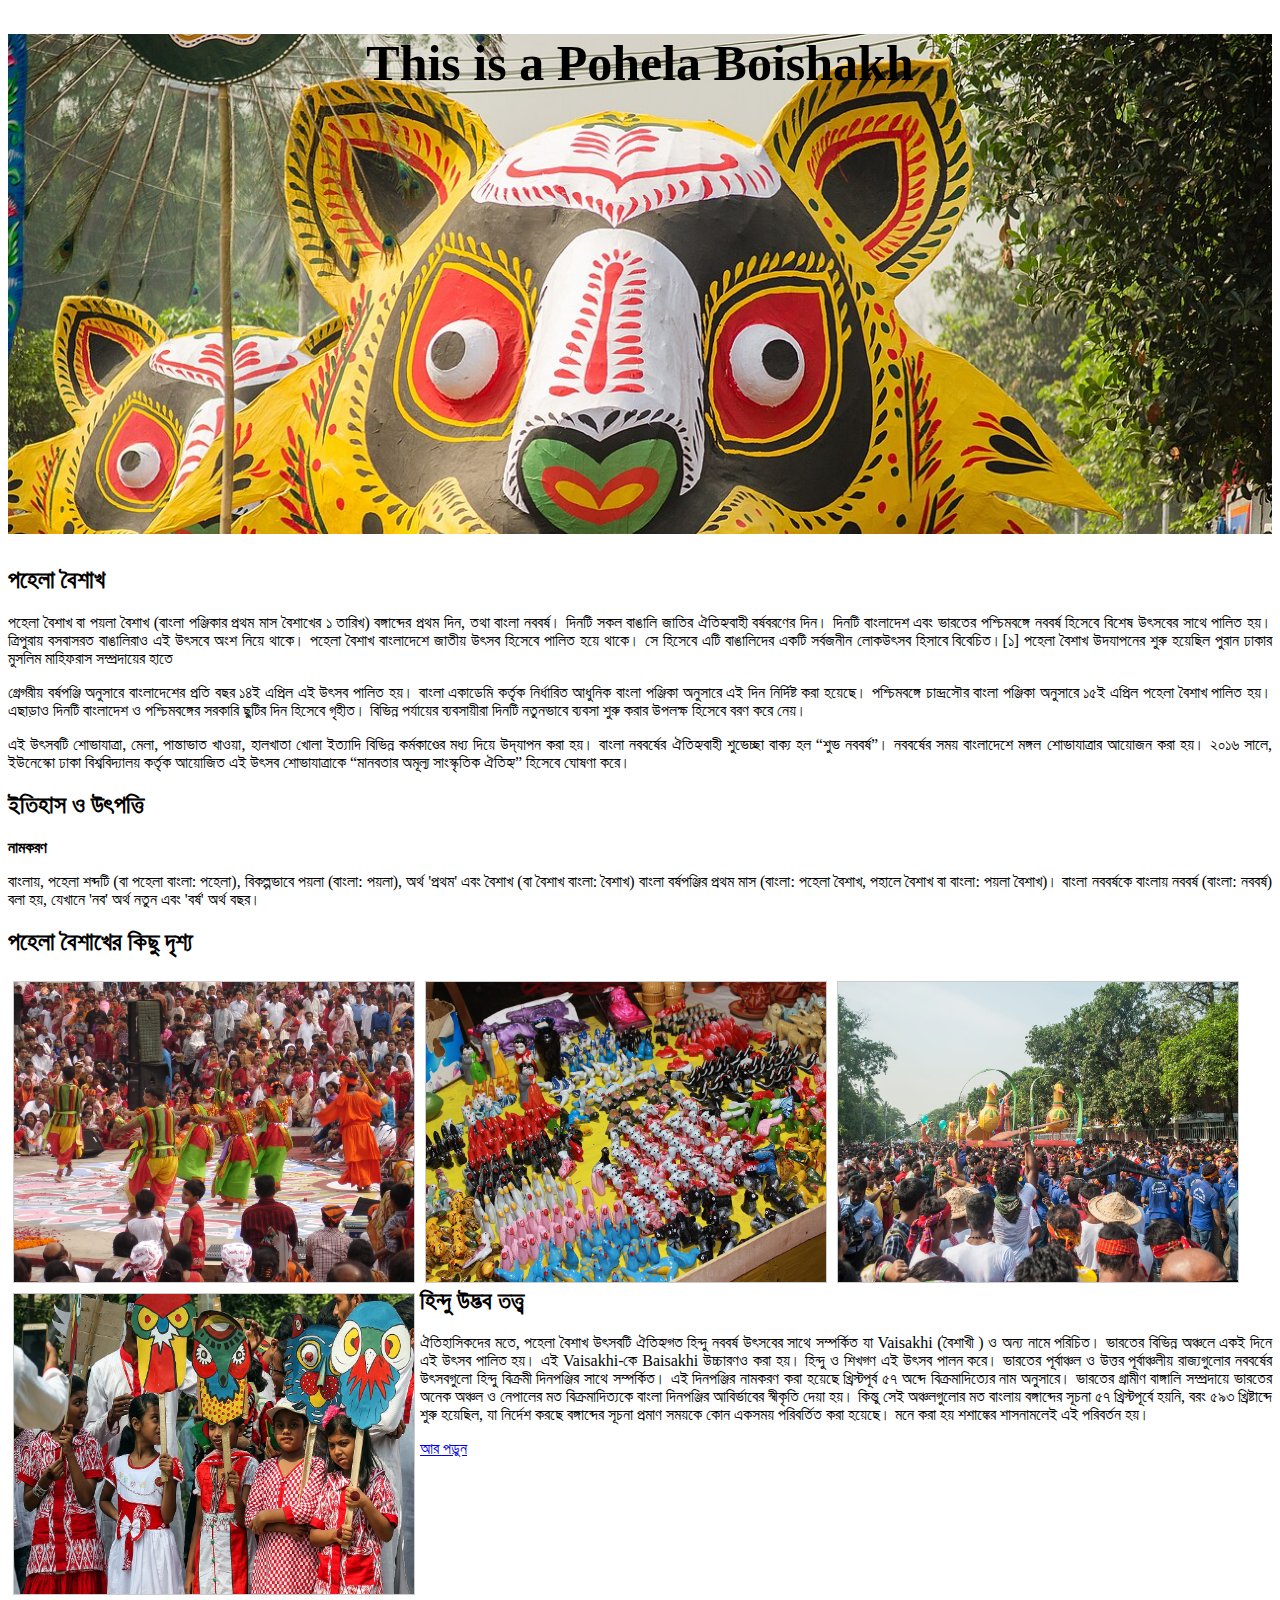
==== পহেলা বৈশাখ.html @ ec00c1fc "first commit" ====
<!DOCTYPE html>
<html lang="en">

<head>
    <meta charset="UTF-8">
    <meta name="viewport" content="width=device-width, initial-scale=1.0">
    <title>পহেলা বৈশাখ</title>
    <link rel="stylesheet" href="Pohela-Boishakh.css">
    <link rel="shortcut icon" href="gallyery/Mangal_Shobhajatra_in_Dhaka.jpg" type="Pohela Boishakh pictuer
    ">
</head>
<h1>This is a Pohela Boishakh </h1>

<body>
    <h2>পহেলা বৈশাখ</h2>
    <p>পহেলা বৈশাখ বা পয়লা বৈশাখ (বাংলা পঞ্জিকার প্রথম মাস বৈশাখের ১ তারিখ) বঙ্গাব্দের প্রথম দিন, তথা বাংলা নববর্ষ।
        দিনটি সকল বাঙালি জাতির ঐতিহ্যবাহী বর্ষবরণের দিন। দিনটি বাংলাদেশ এবং ভারতের পশ্চিমবঙ্গে নববর্ষ হিসেবে বিশেষ
        উৎসবের সাথে পালিত হয়। ত্রিপুরায় বসবাসরত বাঙালিরাও এই উৎসবে অংশ নিয়ে থাকে। পহেলা বৈশাখ বাংলাদেশে জাতীয় উৎসব
        হিসেবে পালিত হয়ে থাকে। সে হিসেবে এটি বাঙালিদের একটি সর্বজনীন লোকউৎসব হিসাবে বিবেচিত।[১] পহেলা বৈশাখ উদযাপনের
        শুরু হয়েছিল পুরান ঢাকার মুসলিম মাহিফরাস সম্প্রদায়ের হাতে</p>
    <p>গ্রেগরীয় বর্ষপঞ্জি অনুসারে বাংলাদেশের প্রতি বছর ১৪ই এপ্রিল এই উৎসব পালিত হয়। বাংলা একাডেমি কর্তৃক নির্ধারিত
        আধুনিক বাংলা পঞ্জিকা অনুসারে এই দিন নির্দিষ্ট করা হয়েছে। পশ্চিমবঙ্গে চান্দ্রসৌর বাংলা পঞ্জিকা অনুসারে ১৫ই
        এপ্রিল পহেলা বৈশাখ পালিত হয়। এছাড়াও দিনটি বাংলাদেশ ও পশ্চিমবঙ্গের সরকারি ছুটির দিন হিসেবে গৃহীত। বিভিন্ন
        পর্যায়ের ব্যবসায়ীরা দিনটি নতুনভাবে ব্যবসা শুরু করার উপলক্ষ হিসেবে বরণ করে নেয়।</p>
    <p>এই উৎসবটি শোভাযাত্রা, মেলা, পান্তাভাত খাওয়া, হালখাতা খোলা ইত্যাদি বিভিন্ন কর্মকাণ্ডের মধ্য দিয়ে উদ্‌যাপন করা
        হয়। বাংলা নববর্ষের ঐতিহ্যবাহী শুভেচ্ছা বাক্য হল “শুভ নববর্ষ”। নববর্ষের সময় বাংলাদেশে মঙ্গল শোভাযাত্রার আয়োজন
        করা হয়। ২০১৬ সালে, ইউনেস্কো ঢাকা বিশ্ববিদ্যালয় কর্তৃক আয়োজিত এই উৎসব শোভাযাত্রাকে “মানবতার অমূল্য সাংস্কৃতিক
        ঐতিহ্য” হিসেবে ঘোষণা করে।</p>
    <h2>ইতিহাস ও উৎপত্তি</h2>
    <b>নামকরণ</b>
    <p>বাংলায়, পহেলা শব্দটি (বা পহেলা বাংলা: পহেলা), বিকল্পভাবে পয়লা (বাংলা: পয়লা), অর্থ 'প্রথম' এবং বৈশাখ (বা বৈশাখ
        বাংলা: বৈশাখ) বাংলা বর্ষপঞ্জির প্রথম মাস (বাংলা: পহেলা বৈশাখ, পহালে বৈশাখ বা বাংলা: পয়লা বৈশাখ)।
        বাংলা নববর্ষকে বাংলায় নববর্ষ (বাংলা: নববর্ষ) বলা হয়, যেখানে 'নব' অর্থ নতুন এবং 'বর্ষ' অর্থ বছর।</p>
    <h2>পহেলা বৈশাখের কিছু দৃশ্য</h2>

    <div><img src="gallyery/Colors_of_Celebration!-4.jpeg" alt="Colors of Celebration!"></div>
    <div><img src="gallyery/1280px-ঐতিহ্যবাহী_বৈশাখী_মেলার_একটি_স্টল.jpg" alt="মেলার_একটি_স্টল"></div>
    <div><img src="gallyery/1280px-Bengali_New_Year_1422_01.jpg" alt="Bengali_New_Year"></div>
    <div><img src="gallyery/Bangladeshi_children_with_Pohela_Boishakh_placard_at_Pohela_Boishakh_celebration_(02).jpg"
            alt="Bangladeshi children"></div>

    <h2>হিন্দু উদ্ভব তত্ত্ব </h2>
    <p>
        ঐতিহাসিকদের মতে, পহেলা বৈশাখ উৎসবটি ঐতিহ্যগত হিন্দু নববর্ষ উৎসবের সাথে সম্পর্কিত যা Vaisakhi (বৈশাখী ) ও অন্য
        নামে পরিচিত। ভারতের বিভিন্ন অঞ্চলে একই দিনে এই উৎসব পালিত হয়। এই Vaisakhi-কে Baisakhi উচ্চারণও করা হয়। হিন্দু
        ও শিখগণ এই উৎসব পালন করে।

        ভারতের পূর্বাঞ্চল ও উত্তর পূর্বাঞ্চলীয় রাজ্যগুলোর নববর্ষের উৎসবগুলো হিন্দু বিক্রমী দিনপঞ্জির সাথে সম্পর্কিত। এই
        দিনপঞ্জির নামকরণ করা হয়েছে খ্রিস্টপূর্ব ৫৭ অব্দে বিক্রমাদিত্যের নাম অনুসারে। ভারতের গ্রামীণ বাঙ্গালি
        সম্প্রদায়ে ভারতের অনেক অঞ্চল ও নেপালের মত বিক্রমাদিত্যকে বাংলা দিনপঞ্জির আবির্ভাবের স্বীকৃতি দেয়া হয়। কিন্তু
        সেই অঞ্চলগুলোর মত বাংলায় বঙ্গাব্দের সূচনা ৫৭ খ্রিস্টপূর্বে হয়নি, বরং ৫৯৩ খ্রিষ্টাব্দে শুরু হয়েছিল, যা নির্দেশ
        করছে বঙ্গাব্দের সূচনা প্রমাণ সময়কে কোন একসময় পরিবর্তিত করা হয়েছে। মনে করা হয় শশাঙ্কের শাসনামলেই এই পরিবর্তন
        হয়।</p>
    <a href="https://en.wikipedia.org/wiki/Pohela_Boishakh" target="_blank">আর পড়ুন</a>
</body>

</html>
---- Pohela-Boishakh.css ----
body{text-align: justify;}

h1{background-image: url('gallyery/Mangal_Shobhajatra_in_Dhaka.jpg');
  
    color: black;
    height: 500px;
    background-repeat: no-repeat;
    background-size: cover;
    font-size: 50px;
    text-align: center;}
    div>img{
        margin: 5px;
        border: 1px solid #ccc;
        float: left;
        width: 400px;
    height: 300px;  
}
div.desc{padding: 15px;
text-align: center;}
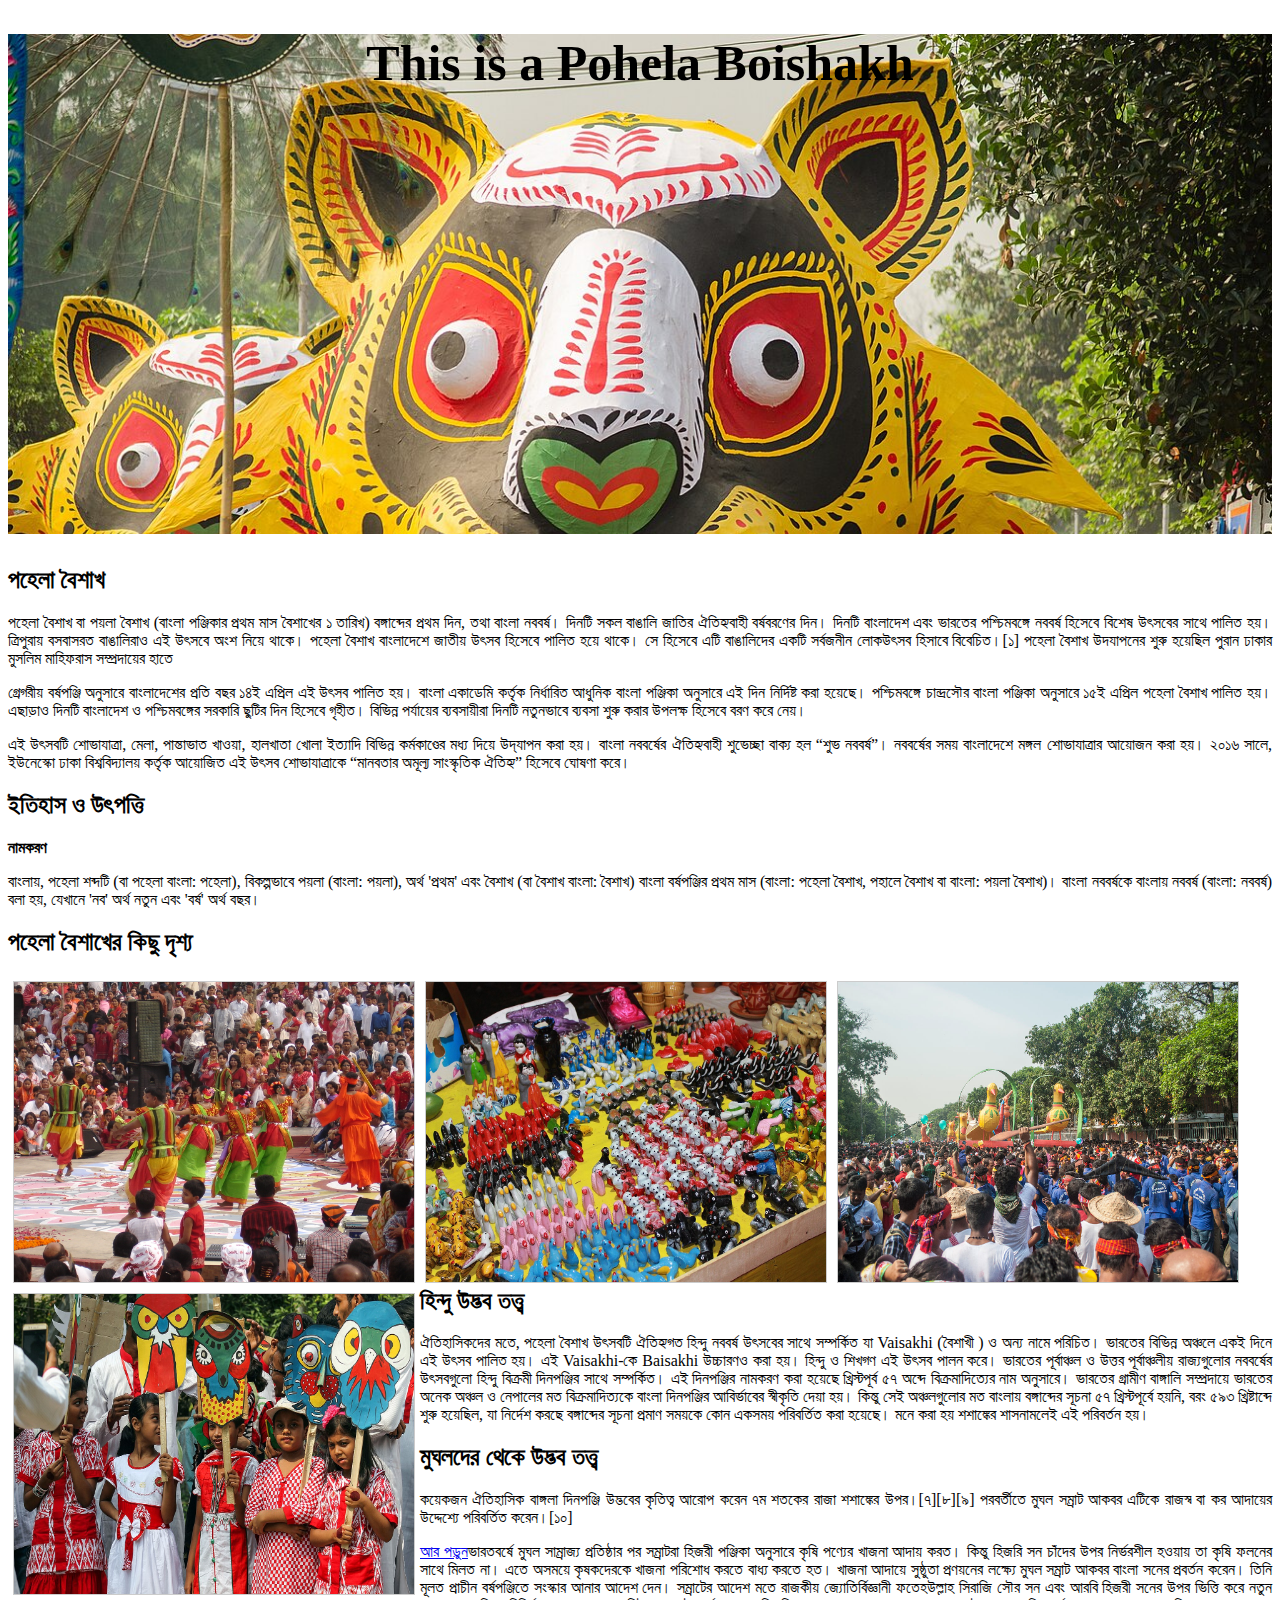
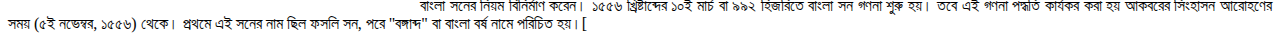
==== commit 801f2a90: "second commit" ====
--- a/পহেলা বৈশাখ.html
+++ b/পহেলা বৈশাখ.html
@@ -51,7 +51,12 @@
         সেই অঞ্চলগুলোর মত বাংলায় বঙ্গাব্দের সূচনা ৫৭ খ্রিস্টপূর্বে হয়নি, বরং ৫৯৩ খ্রিষ্টাব্দে শুরু হয়েছিল, যা নির্দেশ
         করছে বঙ্গাব্দের সূচনা প্রমাণ সময়কে কোন একসময় পরিবর্তিত করা হয়েছে। মনে করা হয় শশাঙ্কের শাসনামলেই এই পরিবর্তন
         হয়।</p>
-    <a href="https://en.wikipedia.org/wiki/Pohela_Boishakh" target="_blank">আর পড়ুন</a>
+    <h2>মুঘলদের থেকে উদ্ভব তত্ত্ব</h2>
+    <p>কয়েকজন ঐতিহাসিক বাঙ্গলা দিনপঞ্জি উদ্ভবের কৃতিত্ব আরোপ করেন ৭ম শতকের রাজা শশাঙ্কের উপর।[৭][৮][৯] পরবর্তীতে মুঘল
+        সম্রাট আকবর এটিকে রাজস্ব বা কর আদায়ের উদ্দেশ্যে পরিবর্তিত করেন।[১০]</p>
+        <p></p>
+
+    <a href="https://en.wikipedia.org/wiki/Pohela_Boishakh" target="_blank">আর পড়ুন</a>ভারতবর্ষে মুঘল সাম্রাজ্য প্রতিষ্ঠার পর সম্রাটরা হিজরী পঞ্জিকা অনুসারে কৃষি পণ্যের খাজনা আদায় করত। কিন্তু হিজরি সন চাঁদের উপর নির্ভরশীল হওয়ায় তা কৃষি ফলনের সাথে মিলত না। এতে অসময়ে কৃষকদেরকে খাজনা পরিশোধ করতে বাধ্য করতে হত। খাজনা আদায়ে সুষ্ঠুতা প্রণয়নের লক্ষ্যে মুঘল সম্রাট আকবর বাংলা সনের প্রবর্তন করেন। তিনি মূলত প্রাচীন বর্ষপঞ্জিতে সংস্কার আনার আদেশ দেন। সম্রাটের আদেশ মতে রাজকীয় জ্যোতির্বিজ্ঞানী ফতেহউল্লাহ সিরাজি সৌর সন এবং আরবি হিজরী সনের উপর ভিত্তি করে নতুন বাংলা সনের নিয়ম বিনির্মাণ করেন। ১৫৫৬ খ্রিষ্টাব্দের ১০ই মার্চ বা ৯৯২ হিজরিতে বাংলা সন গণনা শুরু হয়। তবে এই গণনা পদ্ধতি কার্যকর করা হয় আকবরের সিংহাসন আরোহণের সময় (৫ই নভেম্বর, ১৫৫৬) থেকে। প্রথমে এই সনের নাম ছিল ফসলি সন, পরে "বঙ্গাব্দ" বা বাংলা বর্ষ নামে পরিচিত হয়।[
 </body>
 
 </html>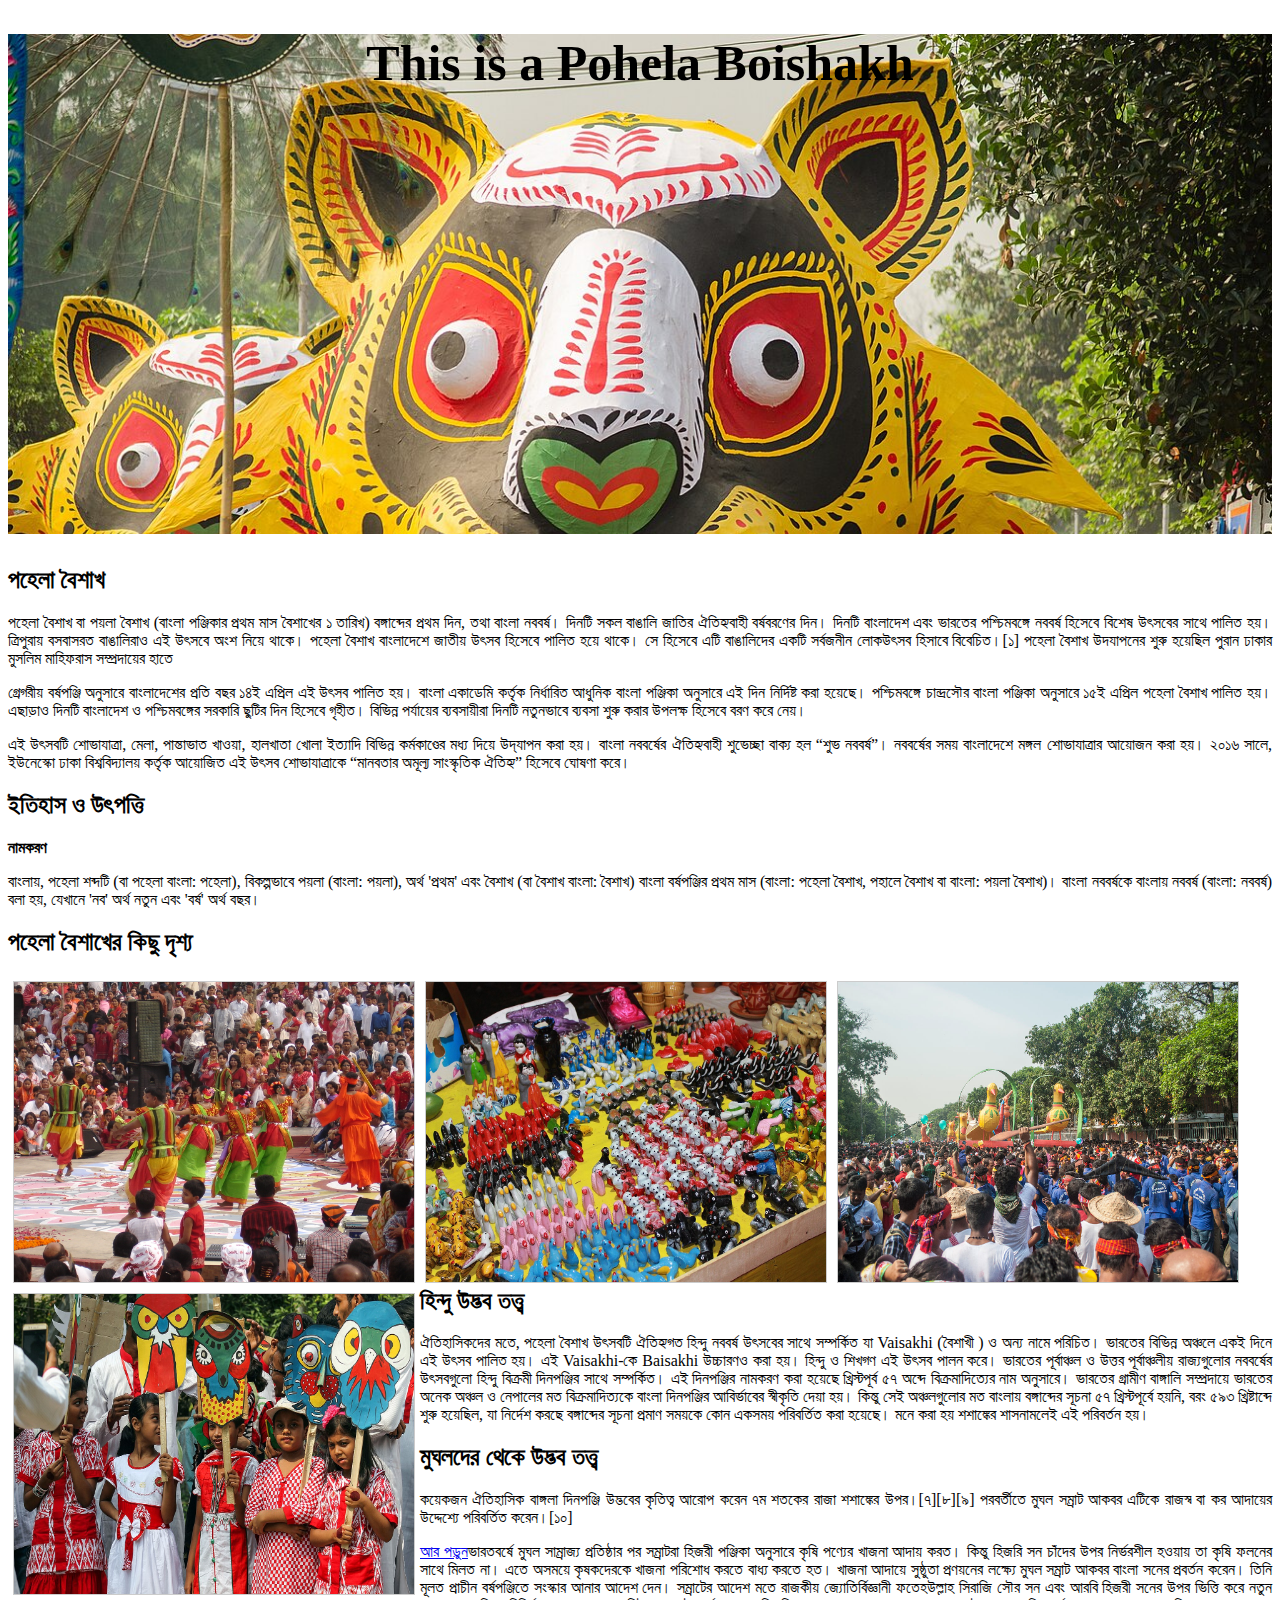
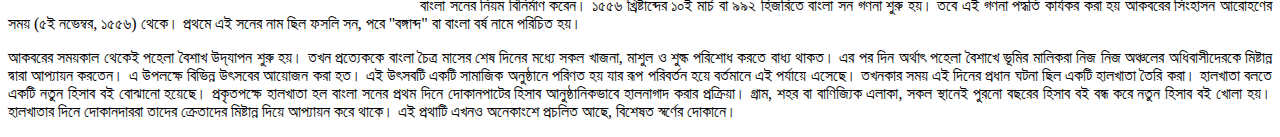
==== commit d64bae57: "t commit" ====
--- a/পহেলা বৈশাখ.html
+++ b/পহেলা বৈশাখ.html
@@ -56,7 +56,8 @@
         সম্রাট আকবর এটিকে রাজস্ব বা কর আদায়ের উদ্দেশ্যে পরিবর্তিত করেন।[১০]</p>
         <p></p>
 
-    <a href="https://en.wikipedia.org/wiki/Pohela_Boishakh" target="_blank">আর পড়ুন</a>ভারতবর্ষে মুঘল সাম্রাজ্য প্রতিষ্ঠার পর সম্রাটরা হিজরী পঞ্জিকা অনুসারে কৃষি পণ্যের খাজনা আদায় করত। কিন্তু হিজরি সন চাঁদের উপর নির্ভরশীল হওয়ায় তা কৃষি ফলনের সাথে মিলত না। এতে অসময়ে কৃষকদেরকে খাজনা পরিশোধ করতে বাধ্য করতে হত। খাজনা আদায়ে সুষ্ঠুতা প্রণয়নের লক্ষ্যে মুঘল সম্রাট আকবর বাংলা সনের প্রবর্তন করেন। তিনি মূলত প্রাচীন বর্ষপঞ্জিতে সংস্কার আনার আদেশ দেন। সম্রাটের আদেশ মতে রাজকীয় জ্যোতির্বিজ্ঞানী ফতেহউল্লাহ সিরাজি সৌর সন এবং আরবি হিজরী সনের উপর ভিত্তি করে নতুন বাংলা সনের নিয়ম বিনির্মাণ করেন। ১৫৫৬ খ্রিষ্টাব্দের ১০ই মার্চ বা ৯৯২ হিজরিতে বাংলা সন গণনা শুরু হয়। তবে এই গণনা পদ্ধতি কার্যকর করা হয় আকবরের সিংহাসন আরোহণের সময় (৫ই নভেম্বর, ১৫৫৬) থেকে। প্রথমে এই সনের নাম ছিল ফসলি সন, পরে "বঙ্গাব্দ" বা বাংলা বর্ষ নামে পরিচিত হয়।[
+    <a href="https://en.wikipedia.org/wiki/Pohela_Boishakh" target="_blank">আর পড়ুন</a>ভারতবর্ষে মুঘল সাম্রাজ্য প্রতিষ্ঠার পর সম্রাটরা হিজরী পঞ্জিকা অনুসারে কৃষি পণ্যের খাজনা আদায় করত। কিন্তু হিজরি সন চাঁদের উপর নির্ভরশীল হওয়ায় তা কৃষি ফলনের সাথে মিলত না। এতে অসময়ে কৃষকদেরকে খাজনা পরিশোধ করতে বাধ্য করতে হত। খাজনা আদায়ে সুষ্ঠুতা প্রণয়নের লক্ষ্যে মুঘল সম্রাট আকবর বাংলা সনের প্রবর্তন করেন। তিনি মূলত প্রাচীন বর্ষপঞ্জিতে সংস্কার আনার আদেশ দেন। সম্রাটের আদেশ মতে রাজকীয় জ্যোতির্বিজ্ঞানী ফতেহউল্লাহ সিরাজি সৌর সন এবং আরবি হিজরী সনের উপর ভিত্তি করে নতুন বাংলা সনের নিয়ম বিনির্মাণ করেন। ১৫৫৬ খ্রিষ্টাব্দের ১০ই মার্চ বা ৯৯২ হিজরিতে বাংলা সন গণনা শুরু হয়। তবে এই গণনা পদ্ধতি কার্যকর করা হয় আকবরের সিংহাসন আরোহণের সময় (৫ই নভেম্বর, ১৫৫৬) থেকে। প্রথমে এই সনের নাম ছিল ফসলি সন, পরে "বঙ্গাব্দ" বা বাংলা বর্ষ নামে পরিচিত হয়।
+    <p>আকবরের সময়কাল থেকেই পহেলা বৈশাখ উদ্‌যাপন শুরু হয়। তখন প্রত্যেককে বাংলা চৈত্র মাসের শেষ দিনের মধ্যে সকল খাজনা, মাশুল ও শুল্ক পরিশোধ করতে বাধ্য থাকত। এর পর দিন অর্থাৎ পহেলা বৈশাখে ভূমির মালিকরা নিজ নিজ অঞ্চলের অধিবাসীদেরকে মিষ্টান্ন দ্বারা আপ্যায়ন করতেন। এ উপলক্ষে বিভিন্ন উৎসবের আয়োজন করা হত। এই উৎসবটি একটি সামাজিক অনুষ্ঠানে পরিণত হয় যার রূপ পরিবর্তন হয়ে বর্তমানে এই পর্যায়ে এসেছে। তখনকার সময় এই দিনের প্রধান ঘটনা ছিল একটি হালখাতা তৈরি করা। হালখাতা বলতে একটি নতুন হিসাব বই বোঝানো হয়েছে। প্রকৃতপক্ষে হালখাতা হল বাংলা সনের প্রথম দিনে দোকানপাটের হিসাব আনুষ্ঠানিকভাবে হালনাগাদ করার প্রক্রিয়া। গ্রাম, শহর বা বাণিজ্যিক এলাকা, সকল স্থানেই পুরনো বছরের হিসাব বই বন্ধ করে নতুন হিসাব বই খোলা হয়। হালখাতার দিনে দোকানদাররা তাদের ক্রেতাদের মিষ্টান্ন দিয়ে আপ্যায়ন করে থাকে। এই প্রথাটি এখনও অনেকাংশে প্রচলিত আছে, বিশেষত স্বর্ণের দোকানে।</p>
 </body>
 
 </html>